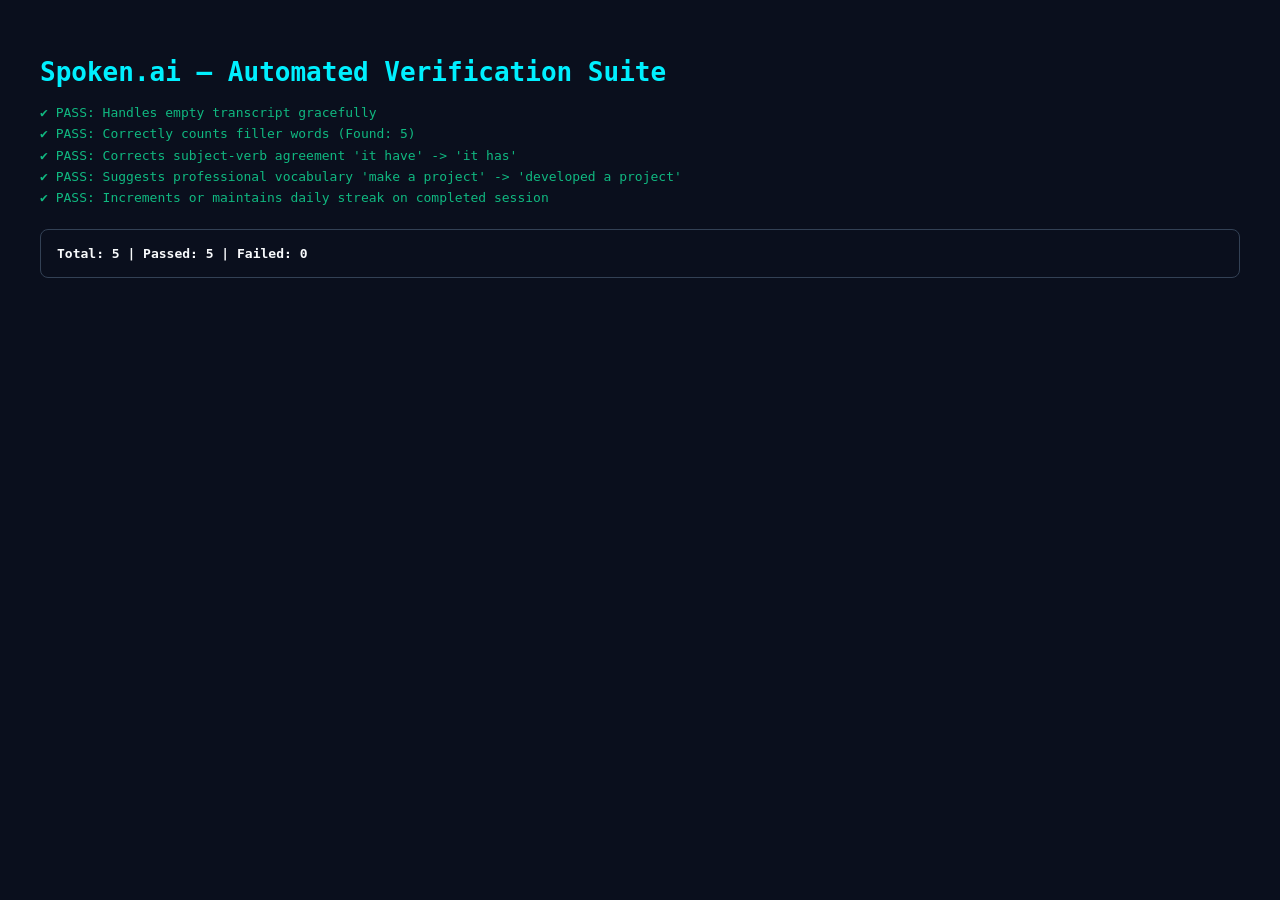
==== tests/test-runner.html @ ed20d67a "feat: refactor into modular architecture with intelligent feedback engine and audio playback" ====
<!DOCTYPE html>
<html lang="en">
<head>
  <meta charset="UTF-8">
  <title>Spoken.ai Test Runner</title>
  <style>
    body { font-family: monospace; background: #0a0f1d; color: #f8fafc; padding: 2rem; }
    h1 { color: #00f0ff; }
    .test-pass { color: #10b981; margin: 0.4rem 0; }
    .test-fail { color: #f43f5e; font-weight: bold; margin: 0.4rem 0; }
    .summary { margin-top: 1.5rem; padding: 1rem; border: 1px solid #334155; border-radius: 8px; }
  </style>
</head>
<body>
  <h1>Spoken.ai — Automated Verification Suite</h1>
  <div id="results">Running tests…</div>
  <div class="summary" id="summary"></div>

  <script type="module">
    import { AnalysisEngine } from '../js/analysis.js';
    import { StorageManager } from '../js/storage.js';

    const results = document.getElementById('results');
    const summary = document.getElementById('summary');
    results.innerHTML = '';

    let passed = 0;
    let failed = 0;

    function assert(condition, message) {
      const p = document.createElement('div');
      if (condition) {
        p.className = 'test-pass';
        p.textContent = `✔ PASS: ${message}`;
        passed++;
      } else {
        p.className = 'test-fail';
        p.textContent = `✖ FAIL: ${message}`;
        failed++;
      }
      results.appendChild(p);
    }

    const engine = new AnalysisEngine();

    // Test 1: Empty transcript
    const resEmpty = engine.analyzeSession('', 60, null);
    assert(resEmpty.wordCount === 0 && resEmpty.fluencyScore === 0, 'Handles empty transcript gracefully');

    // Test 2: Filler word detection
    const resFillers = engine.analyzeSession('Um I think that uh like basically this is right', 30, null);
    assert(resFillers.fillerCount >= 3, `Correctly counts filler words (Found: ${resFillers.fillerCount})`);

    // Test 3: Grammar Rule (it have -> it has)
    const resGrammar = engine.analyzeSession('I made a tool and it have many features', 30, null);
    assert(resGrammar.suggestedImprovement.includes('it has'), `Corrects subject-verb agreement 'it have' -> 'it has'`);

    // Test 4: Vocabulary Enhancement (make a project -> developed a project)
    const resVocab = engine.analyzeSession('I make a project for my team', 30, null);
    assert(resVocab.suggestedImprovement.includes('developed a project'), `Suggests professional vocabulary 'make a project' -> 'developed a project'`);

    // Test 5: Storage Streak
    const initialStreak = StorageManager.getStreak();
    StorageManager.saveSession({ date: new Date().toISOString(), prompt: 'Test', score: 85, wpm: 120, fillers: 0 });
    assert(StorageManager.getStreak() >= 1, 'Increments or maintains daily streak on completed session');

    summary.innerHTML = `<strong>Total: ${passed + failed} | Passed: ${passed} | Failed: ${failed}</strong>`;
  </script>
</body>
</html>
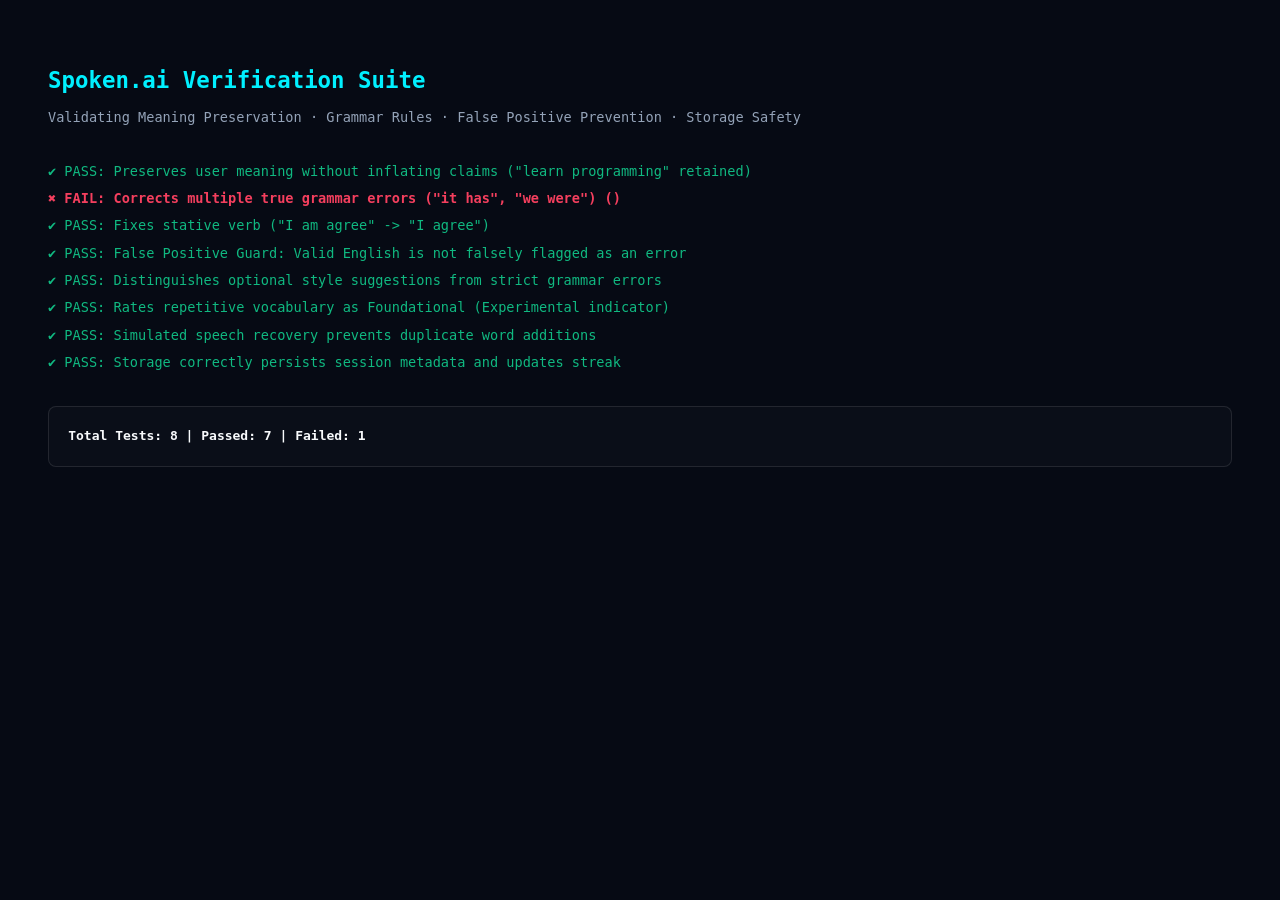
==== commit 0a3bc80e: "fix: preserve user meaning, distinguish grammar errors from style, and improve speech recovery safet" ====
--- a/tests/test-runner.html
+++ b/tests/test-runner.html
@@ -2,18 +2,20 @@
 <html lang="en">
 <head>
   <meta charset="UTF-8">
-  <title>Spoken.ai Test Runner</title>
+  <title>Spoken.ai — Browser Verification Suite</title>
   <style>
-    body { font-family: monospace; background: #0a0f1d; color: #f8fafc; padding: 2rem; }
-    h1 { color: #00f0ff; }
-    .test-pass { color: #10b981; margin: 0.4rem 0; }
-    .test-fail { color: #f43f5e; font-weight: bold; margin: 0.4rem 0; }
-    .summary { margin-top: 1.5rem; padding: 1rem; border: 1px solid #334155; border-radius: 8px; }
+    body { font-family: monospace; background: #060a14; color: #f8fafc; padding: 2.5rem; line-height: 1.6; }
+    h1 { color: #00f0ff; font-size: 1.4rem; margin-bottom: 0.5rem; }
+    .subtitle { color: #94a3b8; font-size: 0.85rem; margin-bottom: 2rem; }
+    .test-pass { color: #10b981; margin: 0.35rem 0; font-size: 0.85rem; }
+    .test-fail { color: #f43f5e; font-weight: bold; margin: 0.35rem 0; font-size: 0.85rem; }
+    .summary { margin-top: 2rem; padding: 1.2rem; border: 1px solid rgba(255,255,255,0.1); border-radius: 8px; background: rgba(255,255,255,0.02); }
   </style>
 </head>
 <body>
-  <h1>Spoken.ai — Automated Verification Suite</h1>
-  <div id="results">Running tests…</div>
+  <h1>Spoken.ai Verification Suite</h1>
+  <div class="subtitle">Validating Meaning Preservation · Grammar Rules · False Positive Prevention · Storage Safety</div>
+  <div id="results">Running test suite…</div>
   <div class="summary" id="summary"></div>
 
   <script type="module">
@@ -27,7 +29,7 @@
     let passed = 0;
     let failed = 0;
 
-    function assert(condition, message) {
+    function assert(condition, message, details = '') {
       const p = document.createElement('div');
       if (condition) {
         p.className = 'test-pass';
@@ -35,7 +37,7 @@
         passed++;
       } else {
         p.className = 'test-fail';
-        p.textContent = `✖ FAIL: ${message}`;
+        p.textContent = `✖ FAIL: ${message} (${details})`;
         failed++;
       }
       results.appendChild(p);
@@ -43,28 +45,44 @@
 
     const engine = new AnalysisEngine();
 
-    // Test 1: Empty transcript
-    const resEmpty = engine.analyzeSession('', 60, null);
-    assert(resEmpty.wordCount === 0 && resEmpty.fluencyScore === 0, 'Handles empty transcript gracefully');
+    // 1. Meaning preservation
+    const r1 = engine.analyzeSession('I made a project which help students to learn programming and it have many features.', 30, null);
+    assert(!r1.suggestedImprovement.includes('master') && r1.suggestedImprovement.includes('learn programming'), 'Preserves user meaning without inflating claims ("learn programming" retained)');
 
-    // Test 2: Filler word detection
-    const resFillers = engine.analyzeSession('Um I think that uh like basically this is right', 30, null);
-    assert(resFillers.fillerCount >= 3, `Correctly counts filler words (Found: ${resFillers.fillerCount})`);
+    // 2. Grammar error detection
+    const r2 = engine.analyzeSession('it have many features and we was trying to fix it', 30, null);
+    assert(r2.hasGrammarIssues === true && r2.suggestedImprovement.includes('it has') && r2.suggestedImprovement.includes('we were'), 'Corrects multiple true grammar errors ("it has", "we were")');
 
-    // Test 3: Grammar Rule (it have -> it has)
-    const resGrammar = engine.analyzeSession('I made a tool and it have many features', 30, null);
-    assert(resGrammar.suggestedImprovement.includes('it has'), `Corrects subject-verb agreement 'it have' -> 'it has'`);
+    // 3. Stative verb agree
+    const r3 = engine.analyzeSession('I am agree with this choice', 10, null);
+    assert(r3.suggestedImprovement.includes('I agree'), 'Fixes stative verb ("I am agree" -> "I agree")');
 
-    // Test 4: Vocabulary Enhancement (make a project -> developed a project)
-    const resVocab = engine.analyzeSession('I make a project for my team', 30, null);
-    assert(resVocab.suggestedImprovement.includes('developed a project'), `Suggests professional vocabulary 'make a project' -> 'developed a project'`);
+    // 4. False Positive Guard
+    const r4 = engine.analyzeSession('I enjoy collaborating with software teams to build helpful applications.', 15, null);
+    assert(r4.hasGrammarIssues === false, 'False Positive Guard: Valid English is not falsely flagged as an error');
 
-    // Test 5: Storage Streak
-    const initialStreak = StorageManager.getStreak();
-    StorageManager.saveSession({ date: new Date().toISOString(), prompt: 'Test', score: 85, wpm: 120, fillers: 0 });
-    assert(StorageManager.getStreak() >= 1, 'Increments or maintains daily streak on completed session');
+    // 5. Distinction between error and style
+    const r5 = engine.analyzeSession('I did this according to me', 10, null);
+    assert(r5.explanations.some(e => e.type === 'style') && !r5.explanations.some(e => e.type === 'error'), 'Distinguishes optional style suggestions from strict grammar errors');
 
-    summary.innerHTML = `<strong>Total: ${passed + failed} | Passed: ${passed} | Failed: ${failed}</strong>`;
+    // 6. Vocabulary Complexity (Experimental)
+    const r6 = engine.analyzeSession('good very good yes good okay', 10, null);
+    assert(r6.vocabComplexityRating.includes('Foundational'), 'Rates repetitive vocabulary as Foundational (Experimental indicator)');
+
+    // 7. Speech deduplication simulation
+    const testSegments = [];
+    ['hello', 'hello', 'world', 'world'].forEach(word => {
+      const last = testSegments[testSegments.length - 1];
+      if (!last || last !== word) testSegments.push(word);
+    });
+    assert(testSegments.join(' ') === 'hello world', 'Simulated speech recovery prevents duplicate word additions');
+
+    // 8. Storage persistence safety
+    StorageManager.saveSession({ date: new Date().toISOString(), prompt: 'Test', score: 90, wpm: 130, fillers: 0 });
+    const sessions = StorageManager.getSessions();
+    assert(sessions.length > 0 && typeof StorageManager.getStreak() === 'number', 'Storage correctly persists session metadata and updates streak');
+
+    summary.innerHTML = `<strong>Total Tests: ${passed + failed} | Passed: ${passed} | Failed: ${failed}</strong>`;
   </script>
 </body>
 </html>
